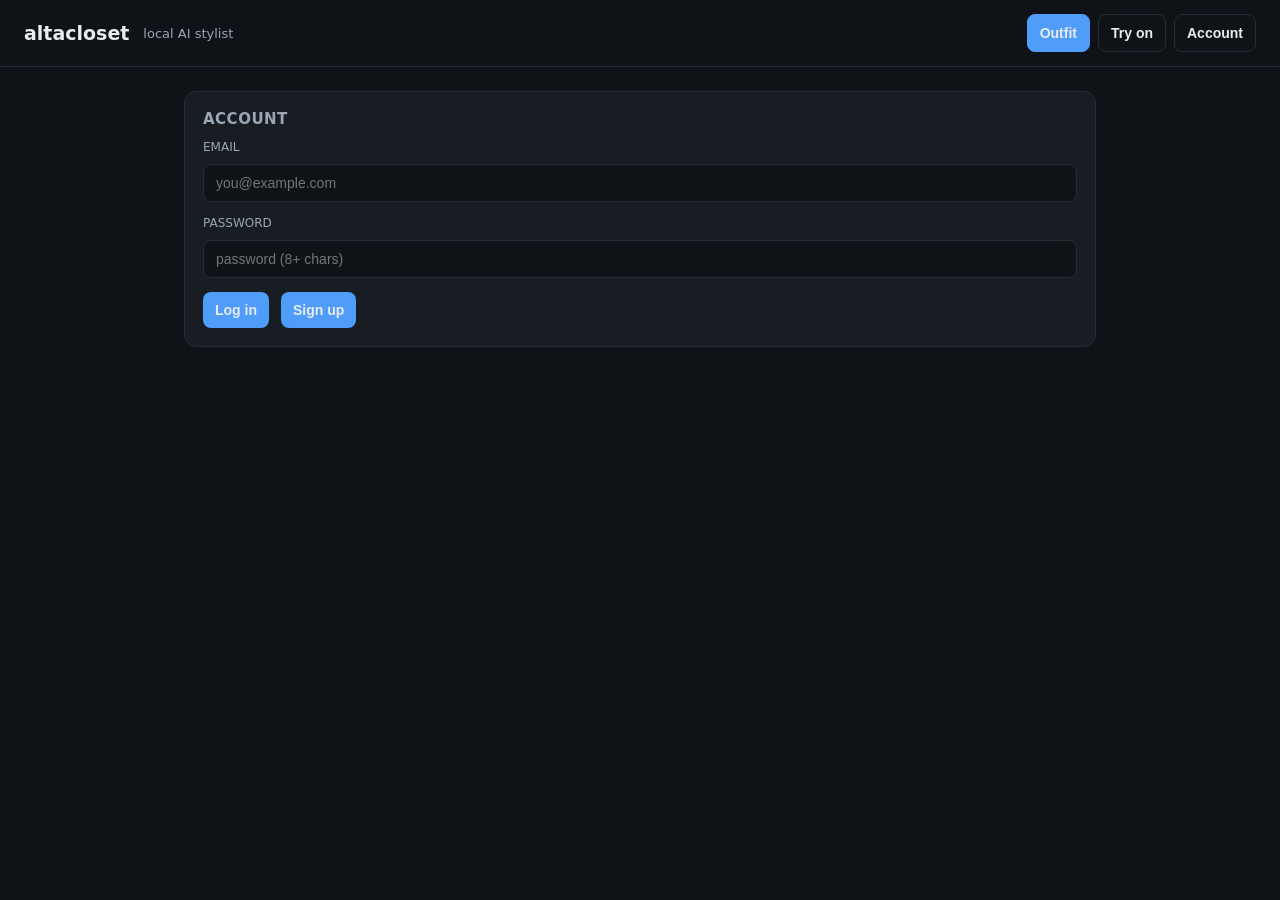
==== services/webapp/app/static/index.html @ 5c996332 "location on first screen; full-size photos + lightbox; photo descriptions in try-on - Outfit (first)" ====
<!DOCTYPE html>
<html lang="en">
<head>
<meta charset="utf-8" />
<meta name="viewport" content="width=device-width, initial-scale=1" />
<title>altacloset — your local stylist</title>
<style>
  :root { --bg:#0f1216; --card:#181d24; --line:#262d36; --txt:#e8ecf1; --mut:#9aa7b4; --acc:#4f9cf9; }
  * { box-sizing: border-box; }
  body { margin:0; font-family: system-ui, sans-serif; background:var(--bg); color:var(--txt); }
  header { padding:14px 24px; border-bottom:1px solid var(--line); display:flex; gap:14px; align-items:center; }
  header h1 { font-size:19px; margin:0; }
  header .tag { color:var(--mut); font-size:13px; }
  nav { margin-left:auto; display:flex; gap:8px; align-items:center; }
  nav button { background:transparent; border:1px solid var(--line); }
  nav button.active { background:var(--acc); border-color:var(--acc); }
  main { max-width:960px; margin:0 auto; padding:24px; display:grid; gap:20px; }
  .card { background:var(--card); border:1px solid var(--line); border-radius:12px; padding:18px; }
  .card h2 { margin:0 0 12px; font-size:15px; color:var(--mut); text-transform:uppercase; letter-spacing:.5px; }
  .row { display:flex; gap:12px; flex-wrap:wrap; align-items:center; }
  select, input[type=text], input[type=email], input[type=password], input[type=file], button {
    padding:10px 12px; border-radius:8px; border:1px solid var(--line); background:#0f1216; color:var(--txt); font-size:14px; }
  button { background:var(--acc); border:none; cursor:pointer; font-weight:600; }
  button:disabled { opacity:.5; cursor:default; }
  button.ghost { background:transparent; border:1px solid var(--line); }
  button.danger { background:#7a2430; }
  #weather { display:flex; gap:18px; flex-wrap:wrap; align-items:baseline; }
  #weather b { font-size:30px; }
  .cond { color:var(--mut); }
  .garment { display:flex; align-items:center; gap:10px; padding:8px 0; border-bottom:1px dashed var(--line); }
  .garment:last-child { border-bottom:none; }
  .swatch { width:22px; height:22px; border-radius:6px; border:1px solid var(--line); flex:none; }
  .garment .role { width:90px; color:var(--mut); font-size:12px; text-transform:uppercase; flex:none; }
  .garment .name { flex:1; }
  ul#reasons { color:var(--mut); padding-left:18px; margin:8px 0 0; }
  #result img { max-width:100%; border-radius:10px; border:1px solid var(--line); }
  #webcam { max-width:100%; border-radius:10px; border:1px solid var(--line); background:#000; }
  .muted { color:var(--mut); font-size:13px; }
  .block { display:grid; gap:10px; margin-bottom:14px; }
  .block label { font-size:12px; color:var(--mut); text-transform:uppercase; }
  .photos { display:grid; grid-template-columns:repeat(auto-fill,minmax(140px,1fr)); gap:12px; }
  .photo { border:1px solid var(--line); border-radius:10px; overflow:hidden; background:#0f1216; }
  .photo img { width:100%; height:150px; object-fit:contain; display:block; background:#000; cursor:zoom-in; }
  .photo .meta { padding:8px; display:grid; gap:6px; }
  .photo .pdesc { font-size:13px; padding:6px 8px; }
  #lightbox { position:fixed; inset:0; background:rgba(0,0,0,.85); display:flex; align-items:center; justify-content:center; z-index:20; cursor:zoom-out; }
  #lightbox[hidden] { display:none; }
  #lightbox img { max-width:92vw; max-height:92vh; border-radius:8px; }
  .badge { font-size:11px; color:#0f1216; background:var(--acc); border-radius:5px; padding:1px 6px; justify-self:start; }
  .toast { position:fixed; bottom:18px; left:50%; transform:translateX(-50%); background:var(--acc);
    color:#0f1216; padding:10px 16px; border-radius:8px; font-weight:600; display:none; z-index:10; }
  .field { flex:1; min-width:220px; }
</style>
</head>
<body>
<header>
  <h1>altacloset</h1><span class="tag">local AI stylist</span>
  <nav>
    <button id="tab-outfit" class="active">Outfit</button>
    <button id="tab-tryon">Try on</button>
    <button id="tab-account">Account</button>
    <button id="signout-btn" hidden class="ghost">Sign out</button>
  </nav>
</header>
<main>

  <section class="card" id="auth-card">
    <h2>Account</h2>
    <div class="block">
      <label>Email</label>
      <input type="email" id="auth-email" placeholder="you@example.com" autocomplete="email" class="field" />
    </div>
    <div class="block">
      <label>Password</label>
      <input type="password" id="auth-pass" placeholder="password (8+ chars)" autocomplete="current-password" class="field" />
    </div>
    <div class="row">
      <button id="auth-login">Log in</button>
      <button id="auth-register">Sign up</button>
      <span class="muted" id="auth-status"></span>
    </div>
  </section>

  <div id="app" hidden>

    <!-- ============ Outfit ============ -->
    <section id="view-outfit">
      <div class="card">
        <h2>Weather</h2>
        <div id="weather"><span class="muted">loading…</span></div>
        <div class="muted" id="weather-loc"></div>
        <div class="row" style="margin-top:12px">
          <input type="text" id="outfit-loc" placeholder="change location (zip, city…)" class="field" />
          <button id="outfit-loc-save" class="ghost">Update location</button>
          <span class="muted" id="outfit-loc-status"></span>
        </div>
      </div>
      <div class="card" style="margin-top:20px">
        <h2>What's the occasion?</h2>
        <div class="row">
          <select id="activity">
            <option value="casual">Casual / errands</option>
            <option value="office" selected>Office / work</option>
            <option value="date">Date / dinner</option>
            <option value="hiking">Hiking / active</option>
            <option value="beach">Beach</option>
            <option value="formal">Wedding / formal</option>
          </select>
          <input type="text" id="prompt" placeholder="style hint (e.g. navy, casual, wool…)" class="field" />
          <button id="recommend-btn">Recommend outfit</button>
        </div>
        <div id="outfit" style="margin-top:10px"></div>
        <ul id="reasons"></ul>
      </div>
    </section>

    <!-- ============ Try on ============ -->
    <section id="view-tryon" hidden>
      <div class="card">
        <h2>Try it on</h2>
        <p class="muted">Put a garment on a photo of you — use a saved photo, upload one, or capture from webcam. (Phase 2: requires ComfyUI + CatVTON running.)</p>
        <div class="block">
          <label>Person photo source</label>
          <div class="row">
            <label><input type="radio" name="psrc" value="saved" checked /> Saved photo</label>
            <label><input type="radio" name="psrc" value="upload" /> Upload</label>
            <label><input type="radio" name="psrc" value="webcam" /> Webcam</label>
          </div>
          <select id="saved-photo" class="field"></select>
          <input type="file" id="person-file" accept="image/*" hidden />
          <div id="webcam-row" hidden>
            <video id="webcam" hidden playsinline style="max-width:100%;border-radius:10px;background:#000"></video>
            <div class="row" style="margin-top:8px">
              <button id="webcam-btn" class="ghost">Start webcam</button>
              <span class="muted">click the preview to capture</span>
            </div>
          </div>
        </div>
        <div class="block">
          <label>Garment</label>
          <select id="garment-select" class="field"></select>
        </div>
        <button id="tryon-btn">Try on</button>
        <div id="result" style="margin-top:12px"></div>
      </div>
    </section>

    <!-- ============ Account ============ -->
    <section id="view-account" hidden>
      <div class="card">
        <h2>Account</h2>
        <div class="block">
          <label>Email</label>
          <div id="acct-email" class="muted">—</div>
        </div>
        <div class="block">
          <label>Location (zip, city, or "lat,lon") — default San Mateo, CA 94403</label>
          <div class="row">
            <input type="text" id="loc-input" placeholder="94403" class="field" />
            <button id="loc-save">Save location</button>
            <span class="muted" id="loc-status"></span>
          </div>
        </div>
        <div class="block">
          <label>Change password</label>
          <div class="row">
            <input type="password" id="pw-current" placeholder="current password" />
            <input type="password" id="pw-new" placeholder="new password (8+)" />
            <button id="pw-save">Update password</button>
            <span class="muted" id="pw-status"></span>
          </div>
        </div>
      </div>

      <div class="card" style="margin-top:20px">
        <h2>My photos</h2>
        <p class="muted">These are the person photos used for try-on. Mark one as default.</p>
        <div class="row" style="margin-bottom:12px">
          <input type="file" id="photo-upload" accept="image/*" hidden />
          <button id="photo-upload-btn">Upload a photo</button>
        </div>
        <div id="photos" class="photos"></div>
      </div>
    </section>

  </div>
</main>
<div class="toast" id="toast"></div>
<div id="lightbox" hidden><img id="lightbox-img" alt="" /></div>

<script>
const $ = (id) => document.getElementById(id);
const TOKEN_KEY = 'altacloset_token';

// ---------- helpers ----------
function getToken() { return localStorage.getItem(TOKEN_KEY); }
function setToken(t) { t ? localStorage.setItem(TOKEN_KEY, t) : localStorage.removeItem(TOKEN_KEY); }
function toast(msg) {
  const t = $('toast'); t.textContent = msg; t.style.display = 'block';
  clearTimeout(t._h); t._h = setTimeout(() => { t.style.display = 'none'; }, 2500);
}
async function api(path, opts = {}) {
  const headers = new Headers(opts.headers || {});
  const token = getToken();
  if (token) headers.set('Authorization', 'Bearer ' + token);
  const res = await fetch(path, { ...opts, headers });
  if (res.status === 401 && !path.startsWith('/api/auth/')) {
    setToken(null); showAuth();
    $('auth-status').textContent = 'session expired — log in again';
    throw new Error('session expired');
  }
  return res;
}
async function apiJson(path, opts = {}) {
  const res = await api(path, opts);
  if (!res.ok) throw new Error((await res.json().catch(() => ({}))).detail || ('http ' + res.status));
  return res.json();
}
async function authImageUrl(path) {
  const res = await api(path);
  return URL.createObjectURL(await res.blob());
}

// ---------- auth ----------
async function authAction(endpoint) {
  const body = { email: $('auth-email').value.trim(), password: $('auth-pass').value };
  const res = await fetch('/api/auth/' + endpoint, {
    method: 'POST', headers: { 'Content-Type': 'application/json' }, body: JSON.stringify(body),
  });
  if (!res.ok) { $('auth-status').textContent = (await res.json()).detail || 'error'; return; }
  const data = await res.json();
  setToken(data.token);
  $('auth-status').textContent = 'signed in as ' + data.user.email;
  $('auth-pass').value = '';
  enterApp();
}
$('auth-login').addEventListener('click', () => authAction('login'));
$('auth-register').addEventListener('click', () => authAction('register'));
$('auth-pass').addEventListener('keydown', (e) => { if (e.key === 'Enter') authAction('login'); });
$('signout-btn').addEventListener('click', () => { setToken(null); showAuth(); });

function showAuth() {
  $('auth-card').hidden = false; $('app').hidden = true; $('signout-btn').hidden = true;
}
function enterApp() {
  $('auth-card').hidden = true; $('app').hidden = false; $('signout-btn').hidden = false;
  showView('outfit');
  loadWeather(); populateGarments(null); loadAccount(); loadPhotos(); loadSavedPhotos();
}

// ---------- tabs ----------
function showView(name) {
  ['outfit', 'tryon', 'account'].forEach((v) => {
    $('view-' + v).hidden = (v !== name);
    $('tab-' + v).classList.toggle('active', v === name);
  });
  if (name === 'tryon') { loadSavedPhotos(); populateGarments(null); }
}
$('tab-outfit').addEventListener('click', () => showView('outfit'));
$('tab-tryon').addEventListener('click', () => showView('tryon'));
$('tab-account').addEventListener('click', () => showView('account'));

// ---------- weather ----------
async function loadWeather() {
  try {
    const w = await apiJson('/api/weather');
    $('weather').innerHTML =
      `<b>${w.temp_f}°F</b>` +
      `<span class="cond">feels ${w.feels_like_f}°F</span>` +
      `<span class="cond">${w.condition}</span>` +
      `<span class="cond">wind ${w.wind_kph} km/h</span>` +
      `<span class="cond">humidity ${w.humidity}%</span>`;
    const acct = await apiJson('/api/account');
    $('weather-loc').textContent = 'location: ' + (acct.location.label || `custom (${acct.location.lat}, ${acct.location.lon})`);
  } catch (e) { $('weather').innerHTML = '<span class="muted">weather unavailable</span>'; }
}

// ---------- recommend ----------
let lastOutfit = null;
$('recommend-btn').addEventListener('click', async () => {
  const btn = $('recommend-btn'); btn.disabled = true;
  try {
    const data = await apiJson('/api/recommend', {
      method: 'POST', headers: { 'Content-Type': 'application/json' },
      body: JSON.stringify({ activity: $('activity').value, prompt: $('prompt').value || null }),
    });
    lastOutfit = data.outfit;
    renderOutfit(data.outfit);
    $('reasons').innerHTML = (data.reasoning || []).map((r) => `<li>${r}</li>`).join('');
    $('weather').innerHTML =
      `<b>${data.weather_used.temp_f}°F</b>` +
      `<span class="cond">feels ${data.weather_used.feels_like_f}°F</span>` +
      `<span class="cond">${data.weather_used.condition}</span>`;
    populateGarments(data.outfit);
  } catch (e) { alert('recommend failed: ' + e); }
  finally { btn.disabled = false; }
});

function renderOutfit(outfit) {
  const order = [['top','Top'], ['bottom','Bottom'], ['outerwear','Outer'], ['footwear','Shoes']];
  let html = '';
  for (const [key, label] of order) {
    const g = outfit[key]; if (!g) continue;
    html += `<div class="garment"><span class="role">${label}</span>` +
            `<span class="swatch" style="background:${g.color_hex || '#888'}"></span>` +
            `<span class="name">${g.name}</span></div>`;
  }
  (outfit.accessories || []).forEach((g) => {
    html += `<div class="garment"><span class="role">Acc</span>` +
            `<span class="swatch" style="background:${g.color_hex || '#888'}"></span>` +
            `<span class="name">${g.name}</span></div>`;
  });
  $('outfit').innerHTML = html || '<p class="muted">no outfit — wardrobe empty?</p>';
}

async function populateGarments(outfit) {
  const top = outfit && outfit.top;
  const sel = $('garment-select'); sel.innerHTML = '';
  if (top) sel.add(new Option(`${top.name} (recommended #${top.id})`, top.id));
  try {
    const items = await apiJson('/api/wardrobe');
    items.filter((g) => g.category === 'top' || g.category === 'dress').forEach((g) => {
      if (!top || g.id !== top.id) sel.add(new Option(g.name, g.id));
    });
  } catch (e) { /* ignore */ }
}

// ---------- account ----------
async function loadAccount() {
  try {
    const a = await apiJson('/api/account');
    $('acct-email').textContent = a.user.email;
    $('loc-input').value = a.location.label ? '' : `${a.location.lat}, ${a.location.lon}`;
  } catch (e) { /* ignore */ }
}
async function saveLocationFrom(inputId, statusId) {
  const status = $(statusId); status.textContent = 'resolving…';
  try {
    const r = await apiJson('/api/account/location', {
      method: 'POST', headers: { 'Content-Type': 'application/json' },
      body: JSON.stringify({ location: $(inputId).value }),
    });
    status.textContent = `saved: ${r.location.name}${r.location.country ? ', ' + r.location.country : ''}`;
    loadWeather(); loadAccount();
  } catch (e) { status.textContent = e.message; }
}
$('loc-save').addEventListener('click', () => saveLocationFrom('loc-input', 'loc-status'));
$('outfit-loc-save').addEventListener('click', () => saveLocationFrom('outfit-loc', 'outfit-loc-status'));
$('pw-save').addEventListener('click', async () => {
  try {
    await apiJson('/api/account/password', {
      method: 'POST', headers: { 'Content-Type': 'application/json' },
      body: JSON.stringify({ current_password: $('pw-current').value, new_password: $('pw-new').value }),
    });
    $('pw-current').value = ''; $('pw-new').value = '';
    $('pw-status').textContent = 'password updated'; toast('password updated');
  } catch (e) { $('pw-status').textContent = e.message; }
});

// ---------- photos ----------
async function loadPhotos() {
  try {
    const items = await apiJson('/api/photos');
    const grid = $('photos');
    grid.innerHTML = '';
    if (!items.length) { grid.innerHTML = '<p class="muted">no photos yet — upload one</p>'; return; }
    for (const p of items) {
      const url = await authImageUrl(p.url);
      const card = document.createElement('div');
      card.className = 'photo';

      const img = document.createElement('img');
      img.src = url; img.alt = 'photo ' + p.id;
      img.addEventListener('click', () => openLightbox(url));

      const meta = document.createElement('div'); meta.className = 'meta';
      if (p.is_default) { const b = document.createElement('span'); b.className = 'badge'; b.textContent = 'default'; meta.appendChild(b); }

      const desc = document.createElement('input');
      desc.type = 'text'; desc.className = 'pdesc'; desc.value = p.description || '';
      desc.placeholder = 'description (shows in try-on)';

      const row = document.createElement('div'); row.className = 'row';
      const saveD = document.createElement('button'); saveD.className = 'ghost'; saveD.textContent = 'Save desc'; saveD.dataset.id = p.id;
      const del = document.createElement('button'); del.className = 'danger'; del.textContent = 'Delete'; del.dataset.del = p.id;
      row.appendChild(saveD);
      if (!p.is_default) {
        const def = document.createElement('button'); def.className = 'ghost'; def.textContent = 'Default'; def.dataset.setdef = p.id;
        row.appendChild(def);
      }
      row.appendChild(del);
      meta.appendChild(desc); meta.appendChild(row);
      card.appendChild(img); card.appendChild(meta);
      grid.appendChild(card);
    }
    grid.querySelectorAll('[data-setdef]').forEach((b) => b.addEventListener('click', async () => {
      await apiJson(`/api/photos/${b.dataset.setdef}/default`, { method: 'POST' });
      loadPhotos(); loadSavedPhotos(); toast('default photo set');
    }));
    grid.querySelectorAll('[data-del]').forEach((b) => b.addEventListener('click', async () => {
      if (!confirm('delete this photo?')) return;
      await apiJson(`/api/photos/${b.dataset.del}`, { method: 'DELETE' });
      loadPhotos(); loadSavedPhotos(); toast('photo deleted');
    }));
    grid.querySelectorAll('[data-id]').forEach((b) => b.addEventListener('click', async () => {
      const card = b.closest('.photo');
      const input = card.querySelector('.pdesc');
      await apiJson(`/api/photos/${b.dataset.id}`, {
        method: 'PATCH', headers: { 'Content-Type': 'application/json' },
        body: JSON.stringify({ description: input.value }),
      });
      toast('description saved');
      loadSavedPhotos();
    }));
  } catch (e) { /* ignore */ }
}
$('photo-upload-btn').addEventListener('click', () => $('photo-upload').click());
$('photo-upload').addEventListener('change', async () => {
  const f = $('photo-upload').files[0]; if (!f) return;
  const fd = new FormData(); fd.append('person', f);
  try { await apiJson('/api/photos', { method: 'POST', body: fd }); toast('photo uploaded'); }
  catch (e) { alert(e.message); }
  $('photo-upload').value = '';
  loadPhotos(); loadSavedPhotos();
});

async function loadSavedPhotos() {
  try {
    const items = await apiJson('/api/photos');
    const sel = $('saved-photo'); sel.innerHTML = '';
    if (!items.length) { sel.add(new Option('no saved photos — upload in Account', '')); return; }
    for (const p of items) {
      const label = p.description ? p.description : `photo ${p.id}`;
      sel.add(new Option(`${p.is_default ? '★ ' : ''}${label}`, p.id));
    }
  } catch (e) { /* ignore */ }
}

// ---------- lightbox ----------
function openLightbox(url) {
  $('lightbox-img').src = url;
  $('lightbox').hidden = false;
}
$('lightbox').addEventListener('click', () => {
  $('lightbox').hidden = true;
  $('lightbox-img').src = '';
});

// ---------- person source ----------
document.querySelectorAll('input[name=psrc]').forEach((r) => r.addEventListener('change', () => {
  const src = document.querySelector('input[name=psrc]:checked').value;
  $('saved-photo').hidden = src !== 'saved';
  $('person-file').hidden = src !== 'upload';
  $('webcam-row').hidden = src !== 'webcam';
}));

// ---------- try on ----------
$('tryon-btn').addEventListener('click', async () => {
  const src = document.querySelector('input[name=psrc]:checked').value;
  const garment_id = $('garment-select').value;
  if (!garment_id) { alert('no garment selected'); return; }
  const fd = new FormData();
  fd.append('garment_id', garment_id);
  if (src === 'saved') {
    const pid = $('saved-photo').value;
    if (!pid) { alert('upload a saved photo first (Account → My photos)'); return; }
    fd.append('photo_id', pid);
  } else {
    const f = $('person-file').files[0];
    if (!f) { alert('pick a person photo or use a saved one'); return; }
    fd.append('person', f);
  }
  const btn = $('tryon-btn'); btn.disabled = true;
  $('result').innerHTML = '<p class="muted">rendering… (Phase 2 needs ComfyUI+CatVTON; can take ~20s)</p>';
  try {
    const res = await api('/api/tryon', { method: 'POST', body: fd });
    if (!res.ok) { $('result').innerHTML = `<p class="muted">try-on failed: ${(await res.json().catch(() => ({}))).detail || await res.text()}</p>`; return; }
    const data = await res.json();
    const url = await authImageUrl(data.result_url);
    $('result').innerHTML = '';
    const img = document.createElement('img');
    img.src = url;
    $('result').appendChild(img);
  } catch (e) { $('result').innerHTML = `<p class="muted">error: ${e}</p>`; }
  finally { btn.disabled = false; }
});

// ---------- webcam ----------
let stream = null;
$('webcam-btn').addEventListener('click', async () => {
  const video = $('webcam');
  if (stream) { stream.getTracks().forEach((t) => t.stop()); stream = null; video.hidden = true; $('webcam-btn').textContent = 'Start webcam'; return; }
  try {
    stream = await navigator.mediaDevices.getUserMedia({ video: { facingMode: 'user' } });
    video.srcObject = stream; video.hidden = false; await video.play();
    $('webcam-btn').textContent = 'Stop webcam';
  } catch (e) { alert('webcam unavailable: ' + e); }
});
$('webcam').addEventListener('click', () => {
  if (!stream) return;
  const canvas = document.createElement('canvas');
  const MAX = 1024;
  const scale = Math.min(MAX / $('webcam').videoWidth, 1);
  canvas.width = Math.round($('webcam').videoWidth * scale);
  canvas.height = Math.round($('webcam').videoHeight * scale);
  canvas.getContext('2d').drawImage($('webcam'), 0, 0, canvas.width, canvas.height);
  canvas.toBlob((blob) => {
    const dt = new DataTransfer();
    dt.items.add(new File([blob], 'webcam.jpg', { type: 'image/jpeg' }));
    $('person-file').files = dt.files;
    document.querySelector('input[name=psrc][value=upload]').checked = true;
    $('saved-photo').hidden = true; $('person-file').hidden = false; $('webcam-row').hidden = true;
    stream.getTracks().forEach((t) => t.stop()); stream = null; $('webcam').hidden = true;
    $('webcam-btn').textContent = 'Start webcam';
    toast('frame captured — pick a garment and try it on');
  }, 'image/jpeg', 0.92);
});

// ---------- boot ----------
if (getToken()) enterApp(); else showAuth();
</script>
</body>
</html>
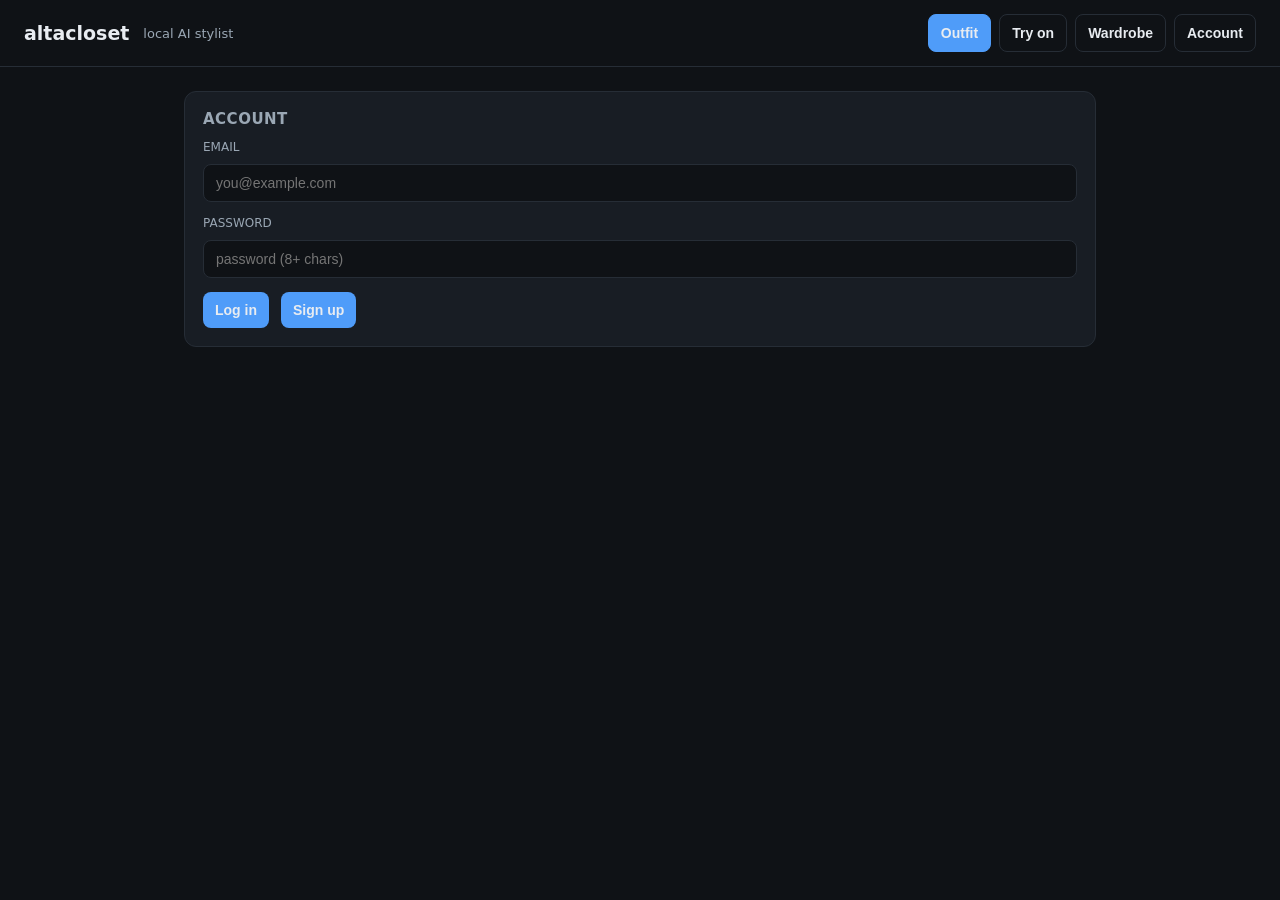
==== commit 21a06461: "webapp: wardrobe manager (upload / product-URL images) + try-on progress UI - Try-on now shows an an" ====
--- a/services/webapp/app/static/index.html
+++ b/services/webapp/app/static/index.html
@@ -50,6 +50,14 @@
   .toast { position:fixed; bottom:18px; left:50%; transform:translateX(-50%); background:var(--acc);
     color:#0f1216; padding:10px 16px; border-radius:8px; font-weight:600; display:none; z-index:10; }
   .field { flex:1; min-width:220px; }
+  .spinner { width:22px; height:22px; border:3px solid rgba(79,156,249,.25); border-top-color:var(--acc);
+    border-radius:50%; animation:spin .8s linear infinite; flex:none; }
+  @keyframes spin { to { transform:rotate(360deg); } }
+  .progress { display:flex; align-items:center; gap:12px; padding:14px; border:1px solid var(--line);
+    border-radius:10px; background:#0f1216; }
+  .progress .status { font-weight:600; }
+  .progress .hint { color:var(--mut); font-size:13px; margin-top:2px; }
+  .progress .timer { color:var(--mut); font-size:12px; margin-left:auto; flex:none; }
 </style>
 </head>
 <body>
@@ -58,6 +66,7 @@
   <nav>
     <button id="tab-outfit" class="active">Outfit</button>
     <button id="tab-tryon">Try on</button>
+    <button id="tab-wardrobe">Wardrobe</button>
     <button id="tab-account">Account</button>
     <button id="signout-btn" hidden class="ghost">Sign out</button>
   </nav>
@@ -145,6 +154,48 @@
       </div>
     </section>
 
+    <!-- ============ Wardrobe ============ -->
+    <section id="view-wardrobe" hidden>
+      <div class="card">
+        <h2>Add a garment</h2>
+        <p class="muted">Name it, pick a category + color, and add a photo — upload a file or paste a product image link (e.g. from a store page).</p>
+        <div class="block">
+          <label>Name</label>
+          <input type="text" id="g-name" placeholder="e.g. Navy merino crewneck" class="field" />
+        </div>
+        <div class="block">
+          <label>Category &amp; color</label>
+          <div class="row">
+            <select id="g-category">
+              <option value="top">Top</option>
+              <option value="bottom">Bottom</option>
+              <option value="dress">Dress</option>
+              <option value="outerwear">Outerwear</option>
+              <option value="footwear">Footwear</option>
+              <option value="accessory">Accessory</option>
+            </select>
+            <input type="text" id="g-color" placeholder="color (e.g. navy)" class="field" />
+          </div>
+        </div>
+        <div class="block">
+          <label>Image — upload a file or paste a link</label>
+          <input type="file" id="g-file" accept="image/*" />
+          <input type="text" id="g-url" placeholder="https://… product image URL" class="field" />
+        </div>
+        <div class="row">
+          <button id="g-add">Add garment</button>
+          <button id="g-add-url" class="ghost">Add from link</button>
+          <span class="muted" id="g-status"></span>
+        </div>
+      </div>
+
+      <div class="card" style="margin-top:20px">
+        <h2>My wardrobe</h2>
+        <p class="muted">Garments with a photo can be used for try-on (they appear in the Try on dropdown).</p>
+        <div id="wardrobe" class="photos"></div>
+      </div>
+    </section>
+
     <!-- ============ Account ============ -->
     <section id="view-account" hidden>
       <div class="card">
@@ -211,9 +262,20 @@
   }
   return res;
 }
+async function errMsg(res) {
+  let msg = 'http ' + res.status;
+  try {
+    const j = await res.json();
+    const d = j.detail;
+    msg = (typeof d === 'string') ? d : JSON.stringify(d ?? j ?? msg);
+  } catch (e) {
+    msg = (await res.text().catch(() => '')) || msg;
+  }
+  return msg;
+}
 async function apiJson(path, opts = {}) {
   const res = await api(path, opts);
-  if (!res.ok) throw new Error((await res.json().catch(() => ({}))).detail || ('http ' + res.status));
+  if (!res.ok) throw new Error(await errMsg(res));
   return res.json();
 }
 async function authImageUrl(path) {
@@ -250,14 +312,16 @@
 
 // ---------- tabs ----------
 function showView(name) {
-  ['outfit', 'tryon', 'account'].forEach((v) => {
+  ['outfit', 'tryon', 'wardrobe', 'account'].forEach((v) => {
     $('view-' + v).hidden = (v !== name);
     $('tab-' + v).classList.toggle('active', v === name);
   });
   if (name === 'tryon') { loadSavedPhotos(); populateGarments(null); }
+  if (name === 'wardrobe') { loadWardrobe(); populateGarments(null); }
 }
 $('tab-outfit').addEventListener('click', () => showView('outfit'));
 $('tab-tryon').addEventListener('click', () => showView('tryon'));
+$('tab-wardrobe').addEventListener('click', () => showView('wardrobe'));
 $('tab-account').addEventListener('click', () => showView('account'));
 
 // ---------- weather ----------
@@ -316,13 +380,18 @@
 async function populateGarments(outfit) {
   const top = outfit && outfit.top;
   const sel = $('garment-select'); sel.innerHTML = '';
-  if (top) sel.add(new Option(`${top.name} (recommended #${top.id})`, top.id));
-  try {
-    const items = await apiJson('/api/wardrobe');
-    items.filter((g) => g.category === 'top' || g.category === 'dress').forEach((g) => {
-      if (!top || g.id !== top.id) sel.add(new Option(g.name, g.id));
-    });
-  } catch (e) { /* ignore */ }
+  let items = [];
+  try { items = await apiJson('/api/wardrobe'); } catch (e) { /* ignore */ }
+  const topMatch = top && items.find((g) => g.id === top.id);
+  if (topMatch && topMatch.has_image) {
+    sel.add(new Option(`${topMatch.name} (recommended #${topMatch.id})`, topMatch.id));
+  }
+  items.filter((g) => (g.category === 'top' || g.category === 'dress') && g.has_image).forEach((g) => {
+    if (!topMatch || g.id !== topMatch.id) sel.add(new Option(g.name, g.id));
+  });
+  if (!sel.options.length) {
+    sel.add(new Option('no garment with an image — add one in Wardrobe', ''));
+  }
 }
 
 // ---------- account ----------
@@ -455,7 +524,20 @@
 }));
 
 // ---------- try on ----------
+const TRYON_STAGES = [
+  ['Uploading photo…', 'sending your photo to the renderer'],
+  ['Detecting body (DensePose)…', 'locating pose & body parts on the GPU'],
+  ['Building mask (SCHP)…', 'parsing clothing regions'],
+  ['Rendering garment (CatVTON)…', 'diffusion step — this takes the longest'],
+  ['Finalizing…', 'writing the result image'],
+];
+let tryonInt = null;
+
 $('tryon-btn').addEventListener('click', async () => {
+  // always ensure a person-photo source is selected (default: saved photo)
+  if (!document.querySelector('input[name=psrc]:checked')) {
+    document.querySelector('input[name=psrc][value=saved]').checked = true;
+  }
   const src = document.querySelector('input[name=psrc]:checked').value;
   const garment_id = $('garment-select').value;
   if (!garment_id) { alert('no garment selected'); return; }
@@ -470,19 +552,55 @@
     if (!f) { alert('pick a person photo or use a saved one'); return; }
     fd.append('person', f);
   }
-  const btn = $('tryon-btn'); btn.disabled = true;
-  $('result').innerHTML = '<p class="muted">rendering… (Phase 2 needs ComfyUI+CatVTON; can take ~20s)</p>';
+
+  const btn = $('tryon-btn');
+  btn.disabled = true;
+  btn.textContent = 'Rendering…';
+
+  // progress panel: animated spinner + stage message + elapsed timer
+  const box = document.createElement('div'); box.className = 'progress';
+  const spinner = document.createElement('div'); spinner.className = 'spinner';
+  const txt = document.createElement('div');
+  const stage = document.createElement('div'); stage.className = 'status'; stage.textContent = TRYON_STAGES[0][0];
+  const hint = document.createElement('div'); hint.className = 'hint';
+  hint.textContent = 'first run may download ~4-6GB of model weights (can take a few minutes)';
+  const timer = document.createElement('div'); timer.className = 'timer'; timer.textContent = '0s';
+  txt.appendChild(stage); txt.appendChild(hint);
+  box.appendChild(spinner); box.appendChild(txt); box.appendChild(timer);
+  $('result').innerHTML = ''; $('result').appendChild(box);
+
+  const started = Date.now();
+  let stageIdx = 0, lastStageAt = started;
+  clearInterval(tryonInt);
+  tryonInt = setInterval(() => {
+    const now = Date.now();
+    timer.textContent = Math.round((now - started) / 1000) + 's';
+    if (now - lastStageAt > 5000 && stageIdx < TRYON_STAGES.length - 1) {
+      stageIdx++; lastStageAt = now;
+      stage.textContent = TRYON_STAGES[stageIdx][0];
+      hint.textContent = TRYON_STAGES[stageIdx][1];
+    }
+  }, 1000);
+
   try {
     const res = await api('/api/tryon', { method: 'POST', body: fd });
-    if (!res.ok) { $('result').innerHTML = `<p class="muted">try-on failed: ${(await res.json().catch(() => ({}))).detail || await res.text()}</p>`; return; }
+    if (!res.ok) {
+      $('result').innerHTML = `<p class="muted">try-on failed: ${await errMsg(res)}</p>`;
+      return;
+    }
     const data = await res.json();
     const url = await authImageUrl(data.result_url);
     $('result').innerHTML = '';
     const img = document.createElement('img');
     img.src = url;
     $('result').appendChild(img);
+    toast('try-on ready');
   } catch (e) { $('result').innerHTML = `<p class="muted">error: ${e}</p>`; }
-  finally { btn.disabled = false; }
+  finally {
+    clearInterval(tryonInt); tryonInt = null;
+    btn.disabled = false;
+    btn.textContent = 'Try on';
+  }
 });
 
 // ---------- webcam ----------
@@ -516,6 +634,101 @@
   }, 'image/jpeg', 0.92);
 });
 
+// ---------- wardrobe ----------
+async function loadWardrobe() {
+  const grid = $('wardrobe');
+  grid.innerHTML = '<p class="muted">loading…</p>';
+  let items;
+  try { items = await apiJson('/api/wardrobe'); }
+  catch (e) { grid.innerHTML = '<p class="muted">failed to load wardrobe</p>'; return; }
+  if (!items.length) { grid.innerHTML = '<p class="muted">no garments yet — add one above</p>'; return; }
+  grid.innerHTML = '';
+  for (const g of items) {
+    const card = document.createElement('div'); card.className = 'photo';
+    const img = document.createElement('img'); img.alt = g.name;
+    if (g.has_image) {
+      const url = await authImageUrl('/api/wardrobe/' + g.id + '/image');
+      img.src = url;
+      img.addEventListener('click', () => openLightbox(url));
+    } else {
+      img.style.background = g.color_hex || '#333';
+      img.title = 'no image yet — set one below';
+    }
+    const meta = document.createElement('div'); meta.className = 'meta';
+    const badge = document.createElement('span'); badge.className = 'badge'; badge.textContent = g.category;
+    const name = document.createElement('div'); name.textContent = g.name; name.style.fontSize = '13px';
+    meta.appendChild(badge); meta.appendChild(name);
+
+    const fileInput = document.createElement('input');
+    fileInput.type = 'file'; fileInput.accept = 'image/*'; fileInput.hidden = true;
+    fileInput.addEventListener('change', async () => {
+      const f = fileInput.files[0]; if (!f) return;
+      const fd = new FormData(); fd.append('image', f);
+      try { await apiJson('/api/wardrobe/' + g.id + '/image', { method: 'POST', body: fd }); toast('image saved'); }
+      catch (e) { alert(e.message); }
+      loadWardrobe(); populateGarments(null);
+    });
+    const setBtn = document.createElement('button'); setBtn.className = 'ghost'; setBtn.textContent = 'Set image';
+    setBtn.addEventListener('click', () => fileInput.click());
+    const urlBtn = document.createElement('button'); urlBtn.className = 'ghost'; urlBtn.textContent = 'From link';
+    urlBtn.addEventListener('click', async () => {
+      const u = prompt('Image URL for "' + g.name + '":');
+      if (!u) return;
+      try {
+        await apiJson('/api/wardrobe/' + g.id + '/image-url', {
+          method: 'POST', headers: { 'Content-Type': 'application/json' }, body: JSON.stringify({ url: u }),
+        });
+        toast('image saved');
+      } catch (e) { alert(e.message); }
+      loadWardrobe(); populateGarments(null);
+    });
+    const delBtn = document.createElement('button'); delBtn.className = 'danger'; delBtn.textContent = 'Delete';
+    delBtn.addEventListener('click', async () => {
+      if (!confirm('delete "' + g.name + '"?')) return;
+      try { await apiJson('/api/wardrobe/' + g.id, { method: 'DELETE' }); toast('deleted'); }
+      catch (e) { alert(e.message); }
+      loadWardrobe(); populateGarments(null);
+    });
+    const row = document.createElement('div'); row.className = 'row';
+    row.appendChild(fileInput); row.appendChild(setBtn); row.appendChild(urlBtn); row.appendChild(delBtn);
+    meta.appendChild(row);
+    card.appendChild(img); card.appendChild(meta);
+    grid.appendChild(card);
+  }
+}
+
+async function addGarment(fromUrl) {
+  const status = $('g-status');
+  const name = $('g-name').value.trim();
+  const category = $('g-category').value;
+  const color = $('g-color').value.trim();
+  if (!name) { status.textContent = 'name required'; return; }
+  let url = $('g-url').value.trim();
+  if (fromUrl && !url) {
+    url = prompt('Product image URL for "' + name + '":');
+    if (!url) return;
+    url = url.trim();
+  }
+  const body = { name, category, color };
+  if (url) body.image_url = url;
+  status.textContent = 'adding…';
+  try {
+    const g = await apiJson('/api/wardrobe', {
+      method: 'POST', headers: { 'Content-Type': 'application/json' }, body: JSON.stringify(body),
+    });
+    const f = $('g-file').files[0];
+    if (f && !url) {
+      const fd = new FormData(); fd.append('image', f);
+      await apiJson('/api/wardrobe/' + g.id + '/image', { method: 'POST', body: fd });
+    }
+    status.textContent = 'added "' + g.name + '"';
+    $('g-name').value = ''; $('g-color').value = ''; $('g-url').value = ''; $('g-file').value = '';
+    loadWardrobe(); populateGarments(null);
+  } catch (e) { status.textContent = e.message; }
+}
+$('g-add').addEventListener('click', () => addGarment(false));
+$('g-add-url').addEventListener('click', () => addGarment(true));
+
 // ---------- boot ----------
 if (getToken()) enterApp(); else showAuth();
 </script>
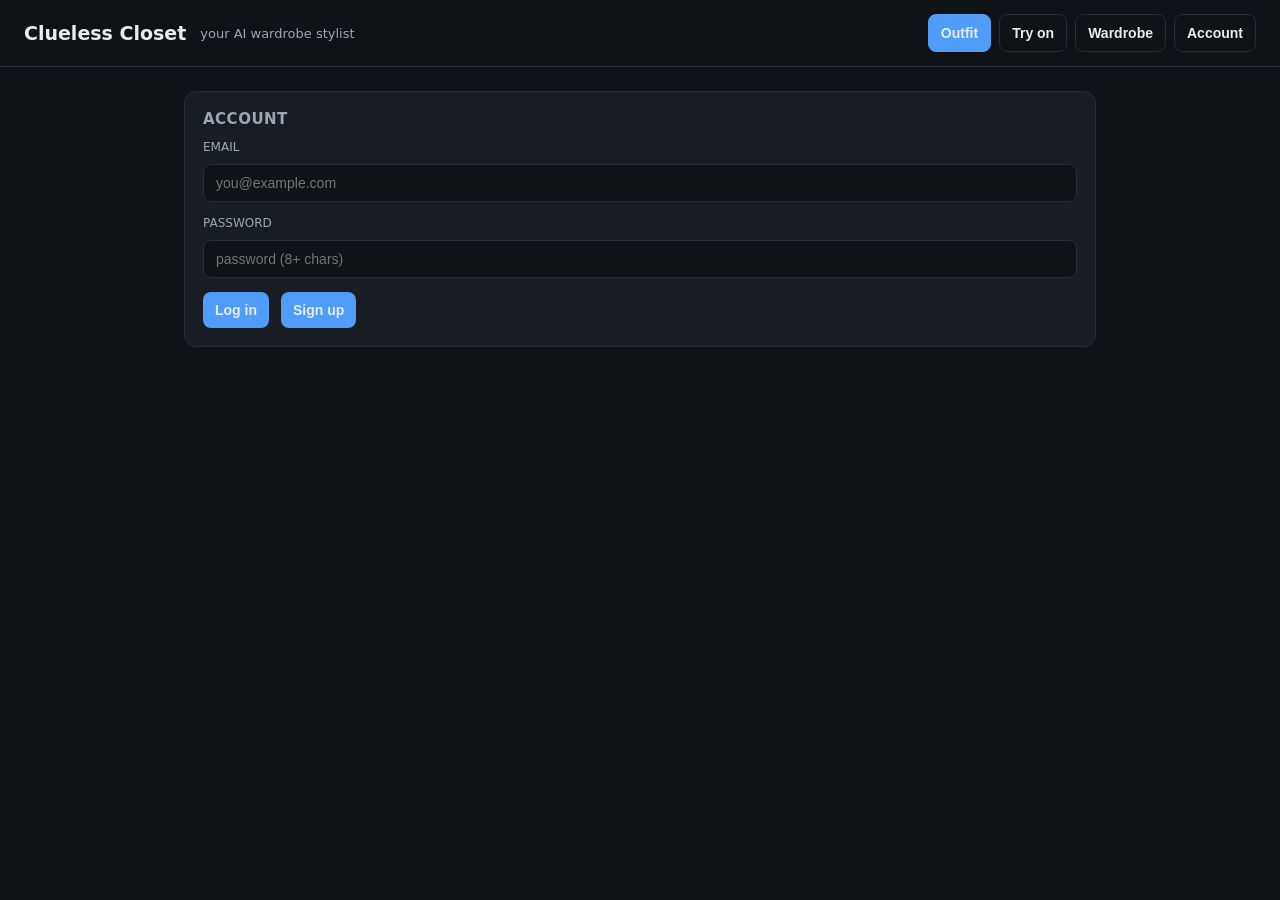
==== commit 22937d00: "Rename app to 'Clueless Closet'; try-on look builder; remove generic seed wardrobe - Rename app 'Clu" ====
--- a/services/webapp/app/static/index.html
+++ b/services/webapp/app/static/index.html
@@ -3,7 +3,7 @@
 <head>
 <meta charset="utf-8" />
 <meta name="viewport" content="width=device-width, initial-scale=1" />
-<title>altacloset — your local stylist</title>
+<title>Clueless Closet — your AI stylist</title>
 <style>
   :root { --bg:#0f1216; --card:#181d24; --line:#262d36; --txt:#e8ecf1; --mut:#9aa7b4; --acc:#4f9cf9; }
   * { box-sizing: border-box; }
@@ -58,11 +58,14 @@
   .progress .status { font-weight:600; }
   .progress .hint { color:var(--mut); font-size:13px; margin-top:2px; }
   .progress .timer { color:var(--mut); font-size:12px; margin-left:auto; flex:none; }
+  .look-row { display:flex; align-items:center; gap:10px; margin-bottom:8px; }
+  .look-row label { width:70px; flex:none; color:var(--mut); font-size:12px; text-transform:uppercase; }
+  .look-row select { flex:1; }
 </style>
 </head>
 <body>
 <header>
-  <h1>altacloset</h1><span class="tag">local AI stylist</span>
+  <h1>Clueless Closet</h1><span class="tag">your AI wardrobe stylist</span>
   <nav>
     <button id="tab-outfit" class="active">Outfit</button>
     <button id="tab-tryon">Try on</button>
@@ -146,8 +149,18 @@
           </div>
         </div>
         <div class="block">
-          <label>Garment</label>
-          <select id="garment-select" class="field"></select>
+          <label>Look</label>
+          <p class="muted">Build it from your wardrobe (top / bottom / dress) or pull it from the recommendation. Only garments with a photo are listed.</p>
+          <div class="row" style="margin-bottom:10px">
+            <button id="tryon-use-reco" class="ghost">Use recommendation</button>
+            <span class="muted" id="look-status"></span>
+          </div>
+          <div id="look">
+            <div class="look-row"><label>Top</label><select class="look-select" data-role="top"></select></div>
+            <div class="look-row"><label>Bottom</label><select class="look-select" data-role="bottom"></select></div>
+            <div class="look-row"><label>Dress</label><select class="look-select" data-role="dress"></select></div>
+          </div>
+          <span class="muted" id="look-hint">Pick a top, a bottom, or a dress (one-piece). Choose 2 for a full look — they render one after another.</span>
         </div>
         <button id="tryon-btn">Try on</button>
         <div id="result" style="margin-top:12px"></div>
@@ -178,13 +191,16 @@
           </div>
         </div>
         <div class="block">
-          <label>Image — upload a file or paste a link</label>
+          <label>Image — upload a file, or paste a product page / image link</label>
           <input type="file" id="g-file" accept="image/*" />
-          <input type="text" id="g-url" placeholder="https://… product image URL" class="field" />
+          <div class="row">
+            <input type="text" id="g-url" placeholder="https://… product page or image URL" class="field" />
+            <button id="g-fetch" class="ghost">Fetch details</button>
+          </div>
+          <div id="g-preview" hidden></div>
         </div>
         <div class="row">
           <button id="g-add">Add garment</button>
-          <button id="g-add-url" class="ghost">Add from link</button>
           <span class="muted" id="g-status"></span>
         </div>
       </div>
@@ -307,7 +323,7 @@
 function enterApp() {
   $('auth-card').hidden = true; $('app').hidden = false; $('signout-btn').hidden = false;
   showView('outfit');
-  loadWeather(); populateGarments(null); loadAccount(); loadPhotos(); loadSavedPhotos();
+  loadWeather(); populateLook(); loadAccount(); loadPhotos(); loadSavedPhotos();
 }
 
 // ---------- tabs ----------
@@ -316,8 +332,8 @@
     $('view-' + v).hidden = (v !== name);
     $('tab-' + v).classList.toggle('active', v === name);
   });
-  if (name === 'tryon') { loadSavedPhotos(); populateGarments(null); }
-  if (name === 'wardrobe') { loadWardrobe(); populateGarments(null); }
+  if (name === 'tryon') { loadSavedPhotos(); populateLook(); }
+  if (name === 'wardrobe') { loadWardrobe(); populateLook(); }
 }
 $('tab-outfit').addEventListener('click', () => showView('outfit'));
 $('tab-tryon').addEventListener('click', () => showView('tryon'));
@@ -355,7 +371,7 @@
       `<b>${data.weather_used.temp_f}°F</b>` +
       `<span class="cond">feels ${data.weather_used.feels_like_f}°F</span>` +
       `<span class="cond">${data.weather_used.condition}</span>`;
-    populateGarments(data.outfit);
+    populateLook(); applyOutfitToLook(data.outfit);
   } catch (e) { alert('recommend failed: ' + e); }
   finally { btn.disabled = false; }
 });
@@ -377,22 +393,53 @@
   $('outfit').innerHTML = html || '<p class="muted">no outfit — wardrobe empty?</p>';
 }
 
-async function populateGarments(outfit) {
-  const top = outfit && outfit.top;
-  const sel = $('garment-select'); sel.innerHTML = '';
+async function populateLook() {
   let items = [];
   try { items = await apiJson('/api/wardrobe'); } catch (e) { /* ignore */ }
-  const topMatch = top && items.find((g) => g.id === top.id);
-  if (topMatch && topMatch.has_image) {
-    sel.add(new Option(`${topMatch.name} (recommended #${topMatch.id})`, topMatch.id));
-  }
-  items.filter((g) => (g.category === 'top' || g.category === 'dress') && g.has_image).forEach((g) => {
-    if (!topMatch || g.id !== topMatch.id) sel.add(new Option(g.name, g.id));
-  });
-  if (!sel.options.length) {
-    sel.add(new Option('no garment with an image — add one in Wardrobe', ''));
-  }
-}
+  const withImg = items.filter((g) => g.has_image);
+  for (const role of ['top', 'bottom', 'dress']) {
+    const sel = document.querySelector('.look-select[data-role="' + role + '"]');
+    if (!sel) continue;
+    const prev = sel.value;
+    sel.innerHTML = '<option value="">— none —</option>';
+    withImg.filter((g) => g.category === role).forEach((g) => sel.add(new Option(g.name, g.id)));
+    if (prev && [...sel.options].some((o) => o.value === prev)) sel.value = prev;
+  }
+}
+function applyOutfitToLook(outfit) {
+  const status = $('look-status');
+  if (!outfit || !Object.keys(outfit).length) { status.textContent = 'wardrobe empty — add clothes first'; return; }
+  const setRole = (role, g) => {
+    const sel = document.querySelector('.look-select[data-role="' + role + '"]');
+    if (!sel) return;
+    if (g && [...sel.options].some((o) => o.value === String(g.id))) sel.value = g.id;
+    else sel.value = '';
+  };
+  const top = outfit.top || outfit.dress || null;
+  if (top && top.category === 'dress') {
+    setRole('dress', top); setRole('top', null); setRole('bottom', null);
+  } else {
+    setRole('top', top); setRole('bottom', outfit.bottom || null); setRole('dress', null);
+  }
+}
+$('tryon-use-reco').addEventListener('click', () => {
+  const status = $('look-status');
+  status.textContent = '…';
+  (async () => {
+    let outfit = lastOutfit;
+    if (!outfit) {
+      try {
+        const data = await apiJson('/api/recommend', {
+          method: 'POST', headers: { 'Content-Type': 'application/json' },
+          body: JSON.stringify({ activity: $('activity').value, prompt: $('prompt').value || null }),
+        });
+        outfit = data.outfit;
+      } catch (e) { status.textContent = 'recommend failed: ' + e.message; return; }
+    }
+    applyOutfitToLook(outfit);
+    status.textContent = 'look set from recommendation — tweak if you like';
+  })();
+});
 
 // ---------- account ----------
 async function loadAccount() {
@@ -539,10 +586,17 @@
     document.querySelector('input[name=psrc][value=saved]').checked = true;
   }
   const src = document.querySelector('input[name=psrc]:checked').value;
-  const garment_id = $('garment-select').value;
-  if (!garment_id) { alert('no garment selected'); return; }
+
+  // gather the look (order: top → bottom; dress is a one-piece on its own)
+  const ids = [];
+  for (const role of ['top', 'bottom', 'dress']) {
+    const v = document.querySelector('.look-select[data-role="' + role + '"]').value;
+    if (v) ids.push(Number(v));
+  }
+  if (!ids.length) { alert('pick at least one garment in the look, or click "Use recommendation"'); return; }
+
   const fd = new FormData();
-  fd.append('garment_id', garment_id);
+  fd.append('garment_ids', JSON.stringify(ids));
   if (src === 'saved') {
     const pid = $('saved-photo').value;
     if (!pid) { alert('upload a saved photo first (Account → My photos)'); return; }
@@ -556,14 +610,18 @@
   const btn = $('tryon-btn');
   btn.disabled = true;
   btn.textContent = 'Rendering…';
+  const multi = ids.length > 1;
 
   // progress panel: animated spinner + stage message + elapsed timer
   const box = document.createElement('div'); box.className = 'progress';
   const spinner = document.createElement('div'); spinner.className = 'spinner';
   const txt = document.createElement('div');
-  const stage = document.createElement('div'); stage.className = 'status'; stage.textContent = TRYON_STAGES[0][0];
+  const stage = document.createElement('div'); stage.className = 'status';
+  stage.textContent = multi ? `Rendering garment 1 of ${ids.length}…` : 'Rendering garment…';
   const hint = document.createElement('div'); hint.className = 'hint';
-  hint.textContent = 'first run may download ~4-6GB of model weights (can take a few minutes)';
+  hint.textContent = multi
+    ? `applying ${ids.length} garments in sequence — this can take a while`
+    : 'first run may download ~4-6GB of model weights (can take a few minutes)';
   const timer = document.createElement('div'); timer.className = 'timer'; timer.textContent = '0s';
   txt.appendChild(stage); txt.appendChild(hint);
   box.appendChild(spinner); box.appendChild(txt); box.appendChild(timer);
@@ -571,11 +629,14 @@
 
   const started = Date.now();
   let stageIdx = 0, lastStageAt = started;
+  // for multi-garment runs, stop at the rendering stage (don't hint "Finalizing"
+  // until it's actually done — the timer keeps counting so it's clearly working)
+  const maxStage = multi ? TRYON_STAGES.length - 2 : TRYON_STAGES.length - 1;
   clearInterval(tryonInt);
   tryonInt = setInterval(() => {
     const now = Date.now();
     timer.textContent = Math.round((now - started) / 1000) + 's';
-    if (now - lastStageAt > 5000 && stageIdx < TRYON_STAGES.length - 1) {
+    if (now - lastStageAt > 5000 && stageIdx < maxStage) {
       stageIdx++; lastStageAt = now;
       stage.textContent = TRYON_STAGES[stageIdx][0];
       hint.textContent = TRYON_STAGES[stageIdx][1];
@@ -583,7 +644,7 @@
   }, 1000);
 
   try {
-    const res = await api('/api/tryon', { method: 'POST', body: fd });
+    const res = await api('/api/tryon/outfit', { method: 'POST', body: fd });
     if (!res.ok) {
       $('result').innerHTML = `<p class="muted">try-on failed: ${await errMsg(res)}</p>`;
       return;
@@ -666,7 +727,7 @@
       const fd = new FormData(); fd.append('image', f);
       try { await apiJson('/api/wardrobe/' + g.id + '/image', { method: 'POST', body: fd }); toast('image saved'); }
       catch (e) { alert(e.message); }
-      loadWardrobe(); populateGarments(null);
+      loadWardrobe(); populateLook();
     });
     const setBtn = document.createElement('button'); setBtn.className = 'ghost'; setBtn.textContent = 'Set image';
     setBtn.addEventListener('click', () => fileInput.click());
@@ -680,14 +741,14 @@
         });
         toast('image saved');
       } catch (e) { alert(e.message); }
-      loadWardrobe(); populateGarments(null);
+      loadWardrobe(); populateLook();
     });
     const delBtn = document.createElement('button'); delBtn.className = 'danger'; delBtn.textContent = 'Delete';
     delBtn.addEventListener('click', async () => {
       if (!confirm('delete "' + g.name + '"?')) return;
       try { await apiJson('/api/wardrobe/' + g.id, { method: 'DELETE' }); toast('deleted'); }
       catch (e) { alert(e.message); }
-      loadWardrobe(); populateGarments(null);
+      loadWardrobe(); populateLook();
     });
     const row = document.createElement('div'); row.className = 'row';
     row.appendChild(fileInput); row.appendChild(setBtn); row.appendChild(urlBtn); row.appendChild(delBtn);
@@ -697,18 +758,68 @@
   }
 }
 
-async function addGarment(fromUrl) {
+let pickedImage = null;
+let previewImages = [];
+
+$('g-fetch').addEventListener('click', async () => {
+  const status = $('g-status');
+  const url = $('g-url').value.trim();
+  if (!url) { status.textContent = 'paste a product page or image URL first'; return; }
+  status.textContent = 'fetching product details…';
+  pickedImage = null; previewImages = [];
+  try {
+    const info = await apiJson('/api/wardrobe/parse-link', {
+      method: 'POST', headers: { 'Content-Type': 'application/json' }, body: JSON.stringify({ url }),
+    });
+    if (info.name && !$('g-name').value.trim()) $('g-name').value = info.name;
+    if (info.color && !$('g-color').value.trim()) $('g-color').value = info.color;
+    if (info.category) $('g-category').value = info.category;
+    previewImages = info.images || [];
+    renderPreview();
+    status.textContent = previewImages.length
+      ? 'found ' + previewImages.length + ' image(s) — pick one, then Add garment'
+      : 'no images found';
+  } catch (e) {
+    status.textContent = e.message;
+    $('g-preview').hidden = true; $('g-preview').innerHTML = '';
+  }
+});
+
+function renderPreview() {
+  const box = $('g-preview');
+  box.innerHTML = ''; box.hidden = false;
+  const label = document.createElement('div'); label.className = 'muted'; label.style.marginBottom = '8px';
+  label.textContent = 'Choose the image to use (one only):';
+  box.appendChild(label);
+  const grid = document.createElement('div'); grid.className = 'photos';
+  previewImages.forEach((u) => {
+    const card = document.createElement('div'); card.className = 'photo';
+    const img = document.createElement('img');
+    img.style.height = '150px'; img.style.objectFit = 'contain';
+    img.src = u; img.alt = 'image option'; img.loading = 'lazy';
+    card.appendChild(img);
+    card.dataset.url = u;
+    card.addEventListener('click', () => selectPreview(card));
+    grid.appendChild(card);
+  });
+  box.appendChild(grid);
+  // default-select the first image immediately (user can click another)
+  const first = grid.querySelector('.photo');
+  if (first) selectPreview(first);
+}
+function selectPreview(card) {
+  pickedImage = card.dataset.url;
+  document.querySelectorAll('#g-preview .photo').forEach((c) => (c.style.outline = ''));
+  card.style.outline = '3px solid var(--acc)';
+}
+
+$('g-add').addEventListener('click', async () => {
   const status = $('g-status');
   const name = $('g-name').value.trim();
   const category = $('g-category').value;
   const color = $('g-color').value.trim();
   if (!name) { status.textContent = 'name required'; return; }
-  let url = $('g-url').value.trim();
-  if (fromUrl && !url) {
-    url = prompt('Product image URL for "' + name + '":');
-    if (!url) return;
-    url = url.trim();
-  }
+  const url = pickedImage || $('g-url').value.trim();
   const body = { name, category, color };
   if (url) body.image_url = url;
   status.textContent = 'adding…';
@@ -723,11 +834,11 @@
     }
     status.textContent = 'added "' + g.name + '"';
     $('g-name').value = ''; $('g-color').value = ''; $('g-url').value = ''; $('g-file').value = '';
-    loadWardrobe(); populateGarments(null);
+    pickedImage = null; previewImages = [];
+    $('g-preview').hidden = true; $('g-preview').innerHTML = '';
+    loadWardrobe(); populateLook();
   } catch (e) { status.textContent = e.message; }
-}
-$('g-add').addEventListener('click', () => addGarment(false));
-$('g-add-url').addEventListener('click', () => addGarment(true));
+});
 
 // ---------- boot ----------
 if (getToken()) enterApp(); else showAuth();
